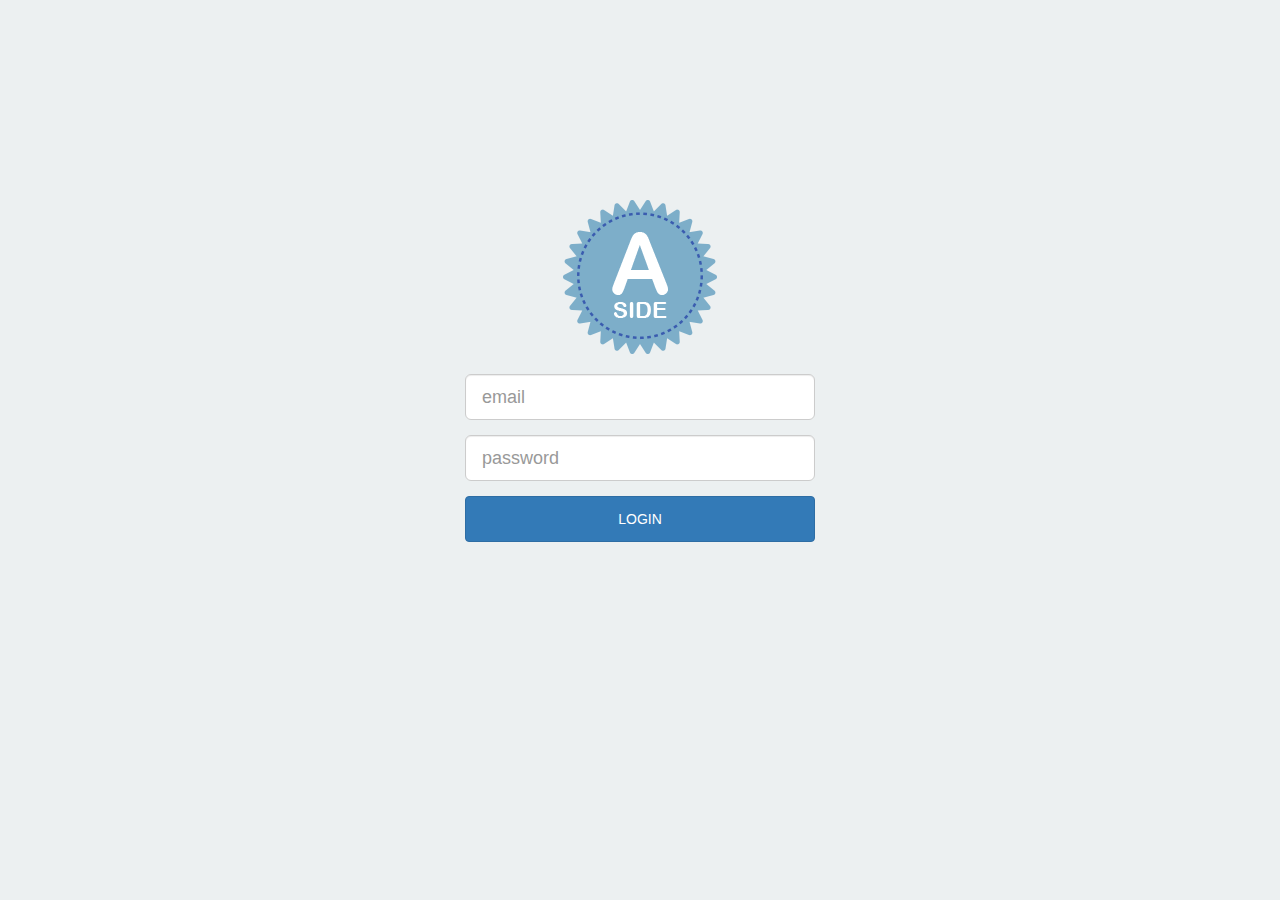
==== Aside/src/main/webapp/aside/login.html @ 547a91d7 "gradle프로젝트 최초커밋" ====
<!DOCTYPE html>
<html>
<head>
<meta charset="UTF-8">
<title>Aside</title>
<link rel="stylesheet" href="../css/bootstrap.min.css">
<link rel="stylesheet" href="../css/common.css">
<script type="text/javascript" src="../js/jquery-latest.js"></script>
<script type="text/javascript" src="../js/common.js"></script>
</head>

<body>
	<header id="logo_area">
		<img src="../image/logo.png" id="logo">
	</header>

	<form action="login.do" method="post" id="account">
		<div class="form-group">
			<input type="text" name="user_email" class="form-control input-lg"
				placeholder="email">
		</div>
		<div class="form-group">
			<input type="password" name="user_password" class="form-control input-lg" placeholder="password">
		</div>
		<!-- <div class="form-group">
			<a href="findpassword.html" class="input-lg"
				style="float: right; margin-top: -60px; display: block">
				<img src="../image/question_mark.png" width="15px"></a>
		</div> -->
		<div class="form-group">
			<input type="submit" value="LOGIN" class="btn btn-primary input-lg btn-block">
		</div>
	</form>

</body>
</html>
---- Aside/src/main/webapp/css/common.css ----
@CHARSET "EUC-KR";

body {
	background-color: #ECF0F1;
}

hr {
	border-color: #BDC3C7;
}
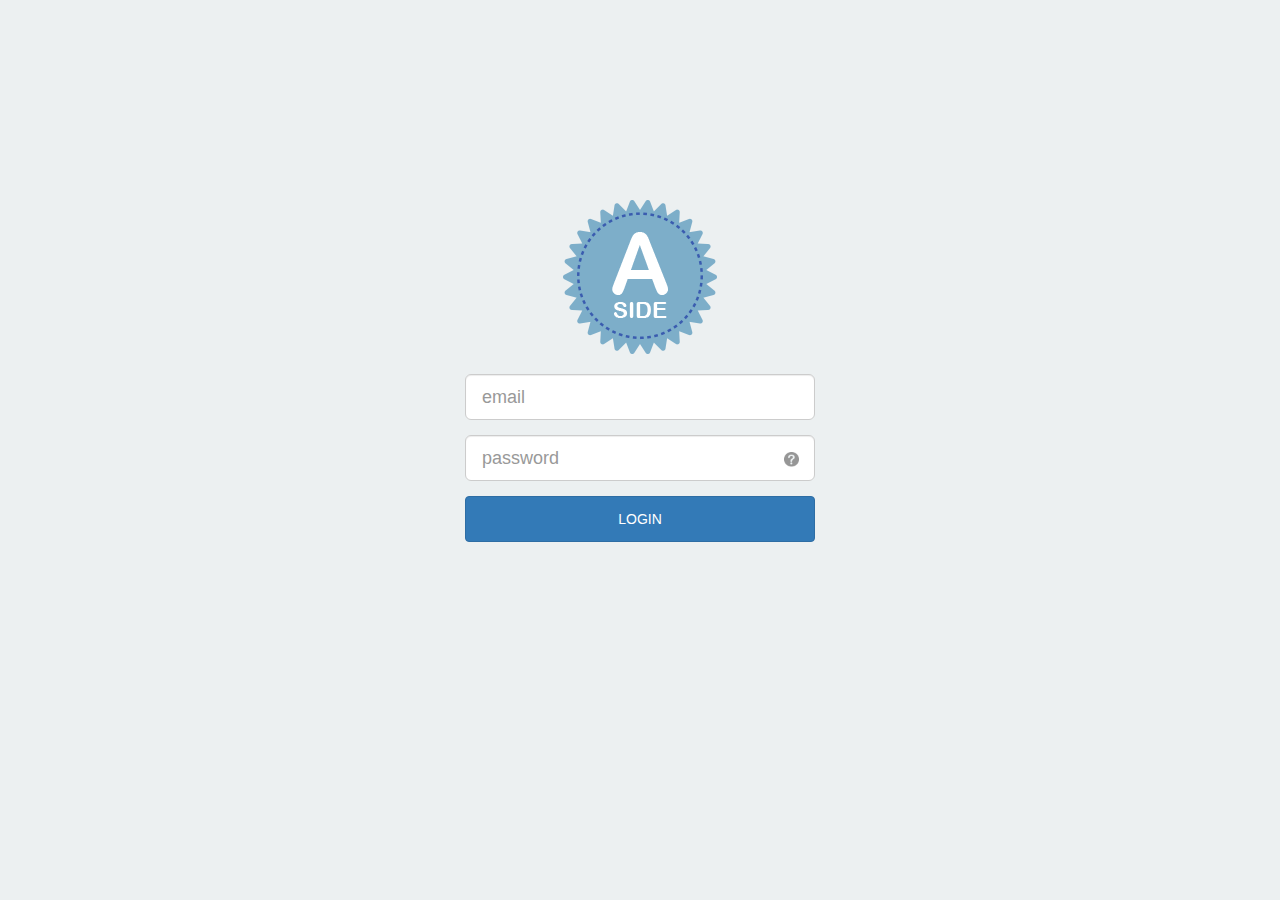
==== commit 7ab4a4e1: "index.html바꿈! 디자인은 아직 완성 안됨 기능은 완벽 ㅠ.ㅠ ㄴ엉어어엉ㅇ..엉엉..." ====
--- a/Aside/src/main/webapp/aside/login.html
+++ b/Aside/src/main/webapp/aside/login.html
@@ -16,17 +16,17 @@
 
 	<form action="login.do" method="post" id="account">
 		<div class="form-group">
-			<input type="text" name="user_email" class="form-control input-lg"
+			<input type="email" name="user_email" class="form-control input-lg"
 				placeholder="email">
 		</div>
 		<div class="form-group">
 			<input type="password" name="user_password" class="form-control input-lg" placeholder="password">
 		</div>
-		<!-- <div class="form-group">
+		<div class="form-group">
 			<a href="findpassword.html" class="input-lg"
 				style="float: right; margin-top: -60px; display: block">
 				<img src="../image/question_mark.png" width="15px"></a>
-		</div> -->
+		</div>
 		<div class="form-group">
 			<input type="submit" value="LOGIN" class="btn btn-primary input-lg btn-block">
 		</div>
--- a/Aside/src/main/webapp/css/common.css
+++ b/Aside/src/main/webapp/css/common.css
@@ -1,6 +1,7 @@
 @CHARSET "EUC-KR";
 
 body {
+	font-family:Arial;
 	background-color: #ECF0F1;
 }
 
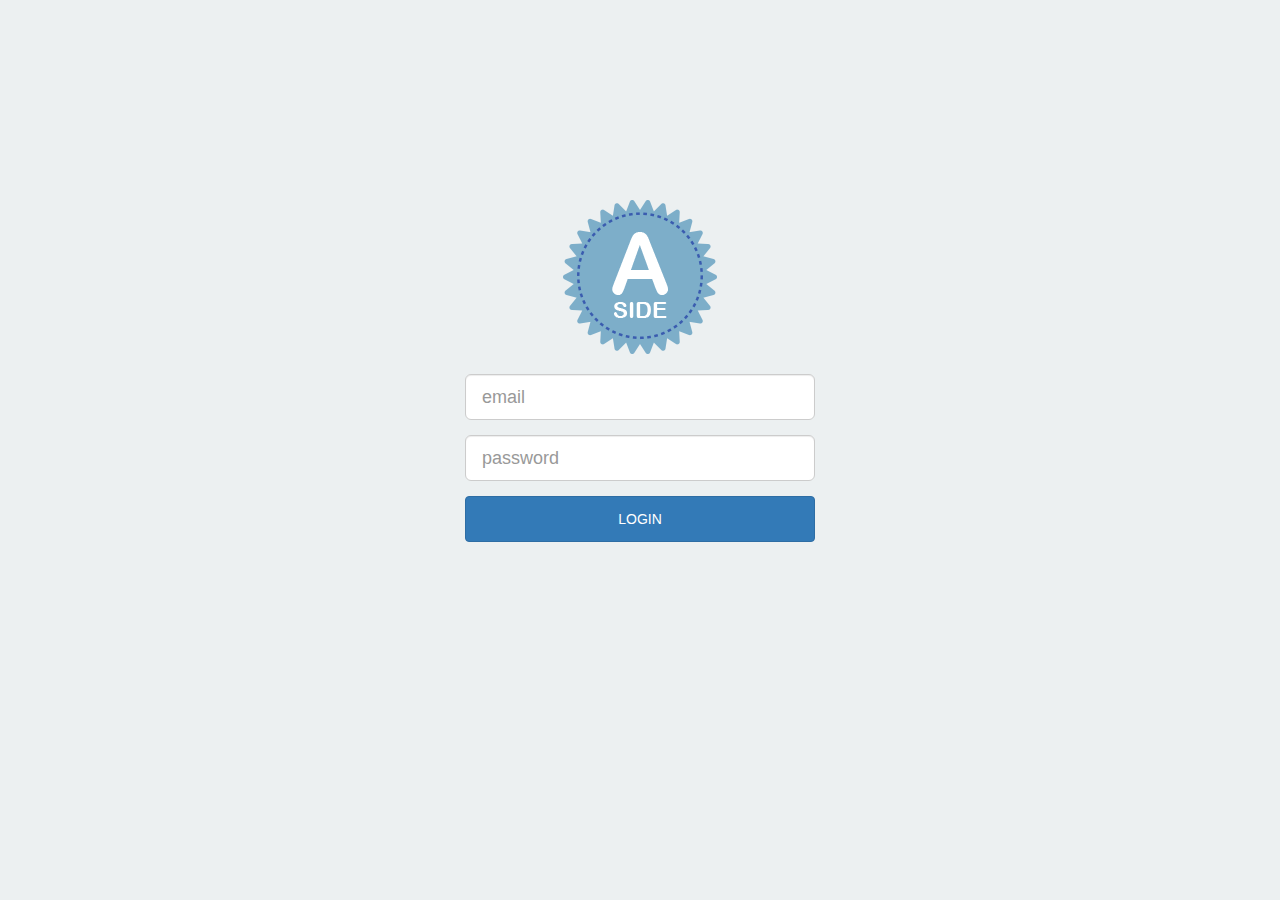
==== commit 6df869e5: "안되면 주긁ㅇ너ㅣㅏㅓㄹ나어" ====
--- a/Aside/src/main/webapp/aside/login.html
+++ b/Aside/src/main/webapp/aside/login.html
@@ -16,21 +16,20 @@
 
 	<form action="login.do" method="post" id="account">
 		<div class="form-group">
-			<input type="email" name="user_email" class="form-control input-lg"
+			<input type="text" name="user_email" class="form-control input-lg"
 				placeholder="email">
 		</div>
 		<div class="form-group">
 			<input type="password" name="user_password" class="form-control input-lg" placeholder="password">
 		</div>
-		<div class="form-group">
+		<!-- <div class="form-group">
 			<a href="findpassword.html" class="input-lg"
 				style="float: right; margin-top: -60px; display: block">
 				<img src="../image/question_mark.png" width="15px"></a>
-		</div>
+		</div> -->
 		<div class="form-group">
 			<input type="submit" value="LOGIN" class="btn btn-primary input-lg btn-block">
 		</div>
 	</form>
-
 </body>
 </html>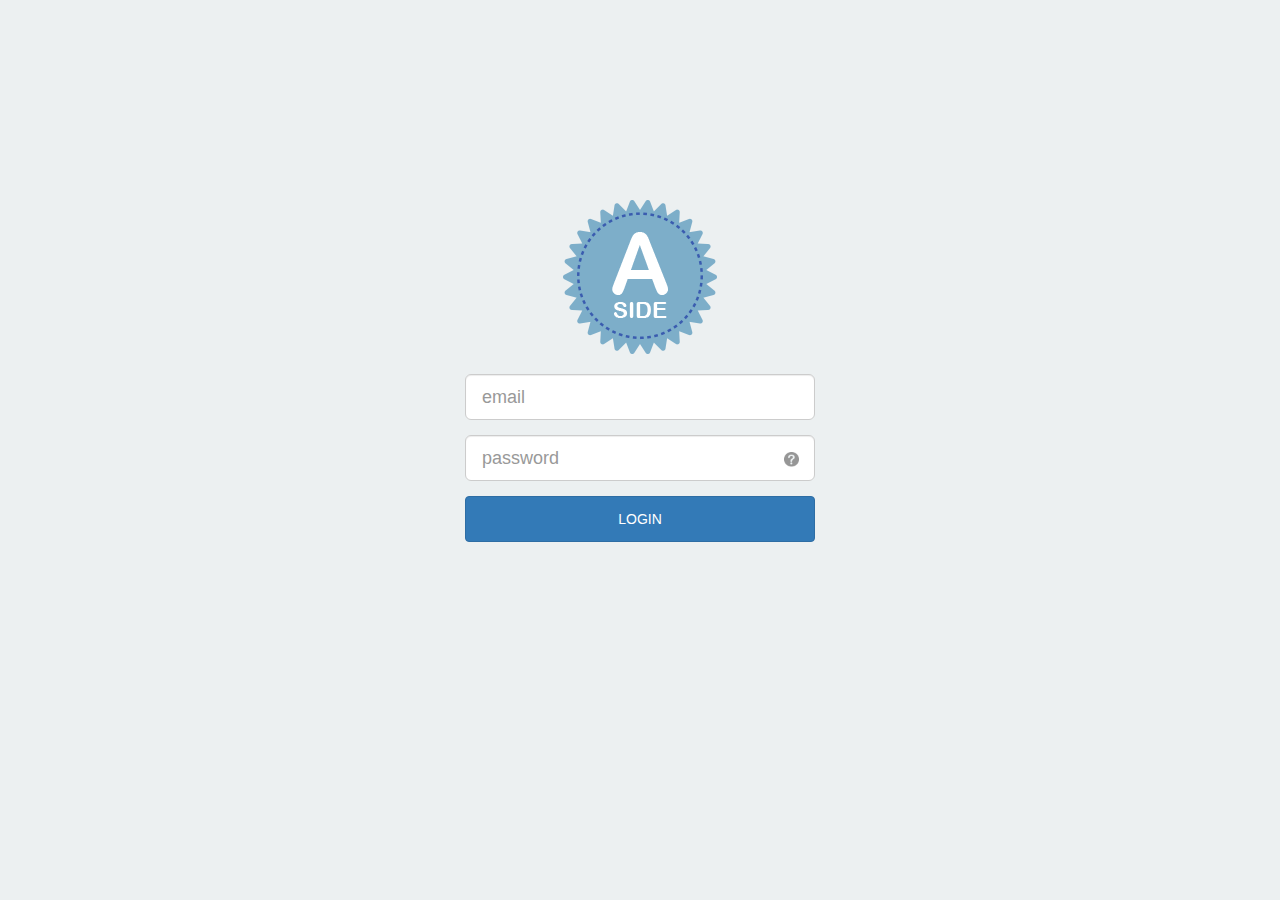
==== commit 91086f73: "Merge branch 'master' of https://github.com/2015Spring/Aside.git" ====
--- a/Aside/src/main/webapp/aside/login.html
+++ b/Aside/src/main/webapp/aside/login.html
@@ -16,20 +16,20 @@
 
 	<form action="login.do" method="post" id="account">
 		<div class="form-group">
-			<input type="text" name="user_email" class="form-control input-lg"
+			<input type="email" name="user_email" class="form-control input-lg"
 				placeholder="email">
 		</div>
 		<div class="form-group">
 			<input type="password" name="user_password" class="form-control input-lg" placeholder="password">
 		</div>
-		<!-- <div class="form-group">
+		<div class="form-group">
 			<a href="findpassword.html" class="input-lg"
 				style="float: right; margin-top: -60px; display: block">
 				<img src="../image/question_mark.png" width="15px"></a>
-		</div> -->
+		</div>
 		<div class="form-group">
 			<input type="submit" value="LOGIN" class="btn btn-primary input-lg btn-block">
 		</div>
 	</form>
 </body>
-</html>+</html>
